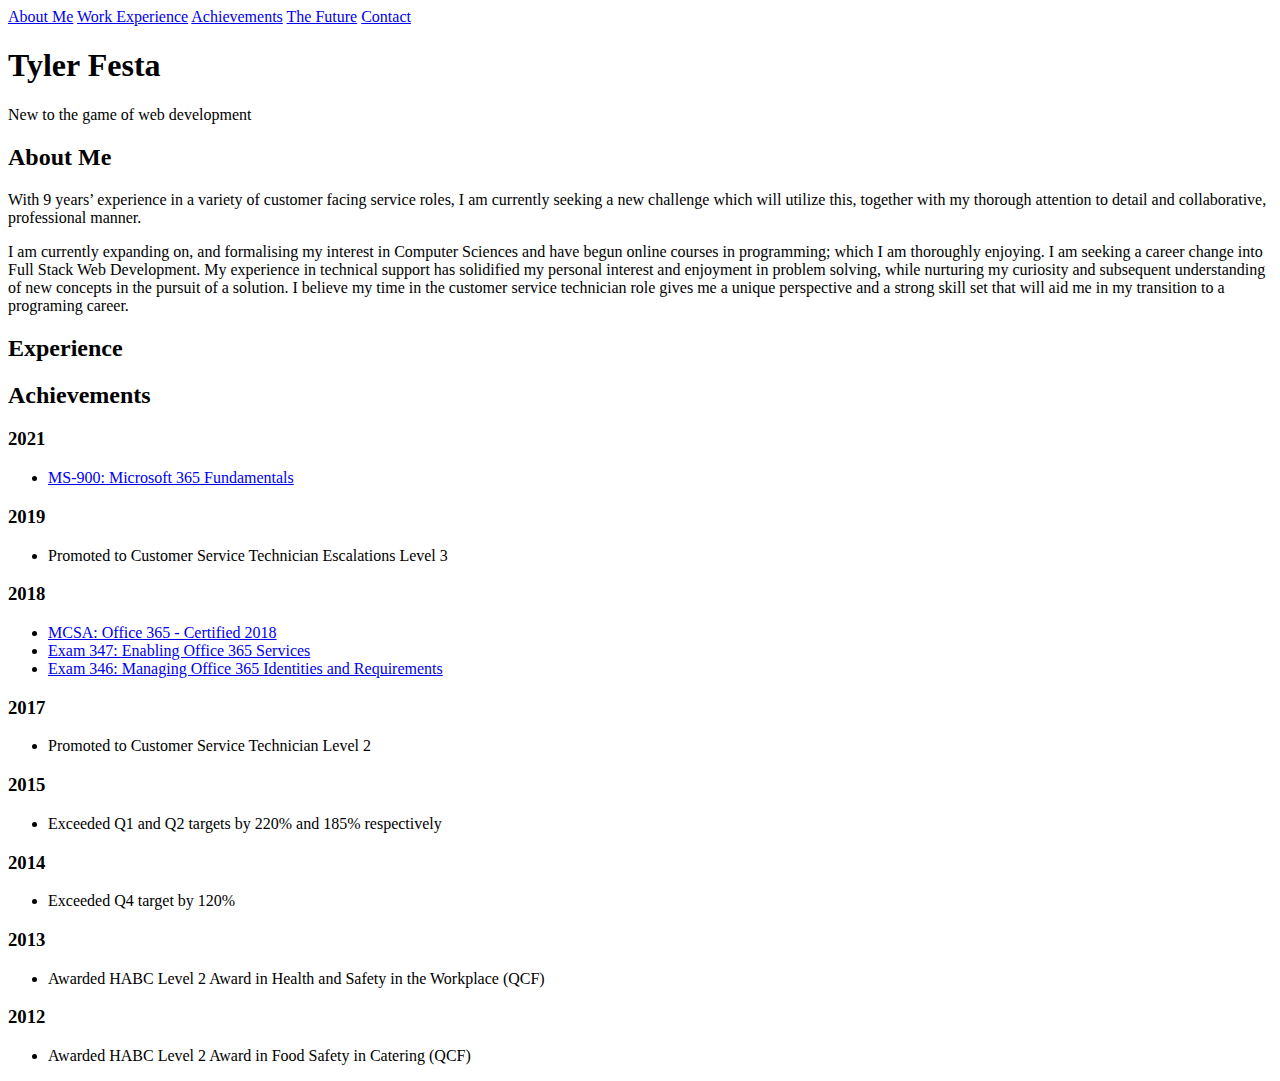
==== index.html @ e2951ddf "Added to index.html" ====
<!DOCTYPE html>
<html lang="en">
<head>
    <meta charset="UTF-8">
    <meta http-equiv="X-UA-Compatible" content="IE=edge">
    <meta name="viewport" content="width=device-width, initial-scale=1.0">
    <title>Me</title>
</head>
<body>
    <div class="navlinks">
        <a href="#about">About Me</a>
        <a href="#work_experience">Work Experience</a>
        <a href="#achievements">Achievements</a>
        <a href="#future">The Future</a>
        <a href="#contact">Contact</a>
    </div>

    <div id="heading">
        <h1>Tyler Festa</h1>
            <p>New to the game of web development</p>
    </div>

    <div id="about">
        <h2>About Me</h2>
            <p>With 9 years’ experience in a variety of customer facing service roles, I am currently seeking a new challenge which will utilize this, together with my thorough attention to detail and collaborative, professional manner.</p>
            <p>I am currently expanding on, and formalising my interest in Computer Sciences and have begun online courses in programming; which I am thoroughly enjoying. I am seeking a career change into Full Stack Web Development. My experience in technical support has solidified my personal interest and enjoyment in problem solving, while nurturing my curiosity and subsequent understanding of new concepts in the pursuit of a solution. I believe my time in the customer service technician role gives me a unique perspective and a strong skill set that will aid me in my transition to a programing career.</p>
    </div>

    <div id="work_experience">
        <h2>Experience</h2>
    </div>

    <div id="achievements">
        <h2>Achievements</h2>
        <h3>2021</h3>
            <ul>
                <li><a href="https://www.credly.com/earner/earned/badge/b4955fe1-476f-4d46-94b1-3e20946c7277">MS-900: Microsoft 365 Fundamentals</a></li>
            </ul>
        <h3>2019</h3>
            <ul>
                <li>Promoted to Customer Service Technician Escalations Level 3</li>
            </ul>
        <h3>2018</h3>
            <ul>
                <li><a href="https://www.credly.com/badges/7a3b6a18-4e28-48bc-802f-16263716eb67">MCSA: Office 365 - Certified 2018</a></li>
                <li><a href="https://www.credly.com/badges/e9ecf641-6591-47c2-af6b-93a1c592204f">Exam 347: Enabling Office 365 Services</a></li>
                <li><a href="https://www.credly.com/badges/f610f5bb-20c2-4cc0-8695-f60c1292ffde">Exam 346: Managing Office 365 Identities and Requirements</a></li>
            </ul>
        <h3>2017</h3>
            <ul>
                <li>Promoted to Customer Service Technician Level 2</li>
            </ul>
        <h3>2015</h3>
            <ul>
                <li>Exceeded Q1 and Q2 targets by 220% and 185% respectively</li>
            </ul>
        <h3>2014</h3>
            <ul>
                <li>Exceeded Q4 target by 120%</li>
            </ul>
        <h3>2013</h3>
            <ul>
                <li>Awarded HABC Level 2 Award in Health and Safety in the Workplace (QCF)</li>
            </ul>
        <h3>2012</h3>
            <ul>
                <li>Awarded HABC Level 2 Award in Food Safety in Catering (QCF)</li>
            </ul>
    </div>
</body>
</html>
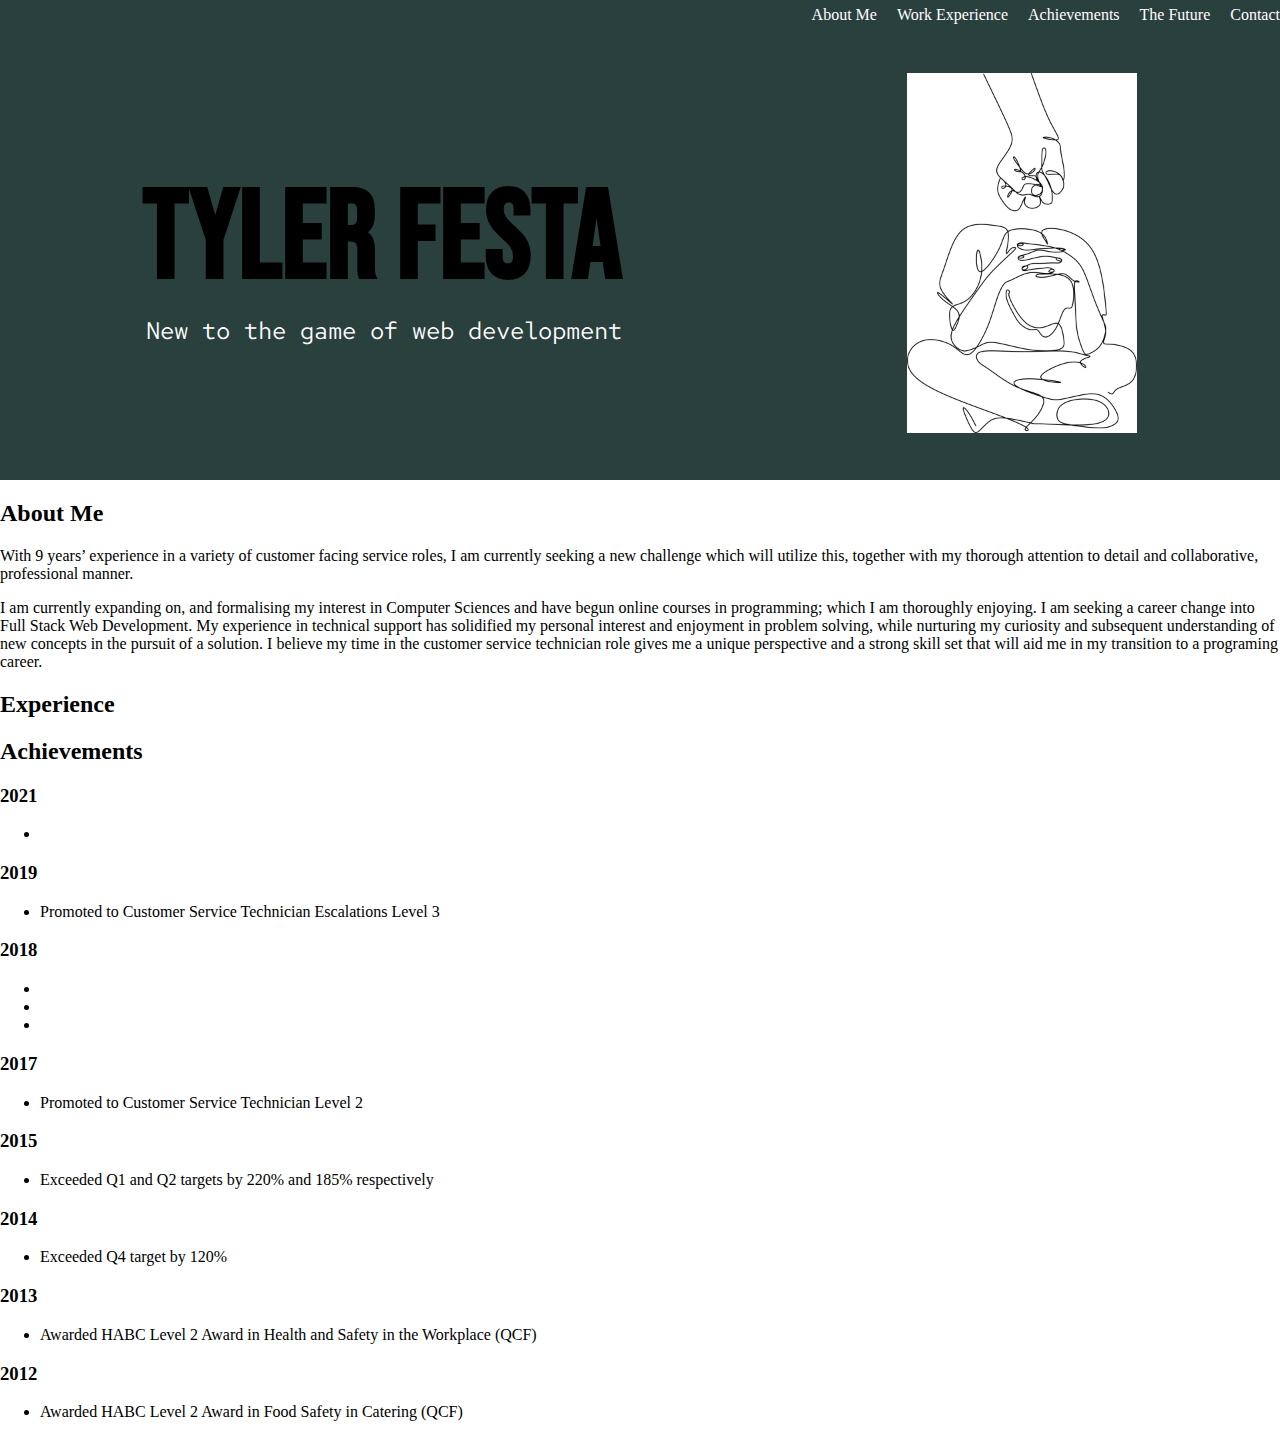
==== commit 7cb1a89a: "Style changes" ====
--- a/index.html
+++ b/index.html
@@ -4,22 +4,38 @@
     <meta charset="UTF-8">
     <meta http-equiv="X-UA-Compatible" content="IE=edge">
     <meta name="viewport" content="width=device-width, initial-scale=1.0">
+    <link rel=stylesheet type="text/css" href="css/style.css">
+
+    <link rel="preconnect" href="https://fonts.googleapis.com">
+    <link rel="preconnect" href="https://fonts.gstatic.com" crossorigin>
+    <link href="https://fonts.googleapis.com/css2?family=Bebas+Neue&display=swap" rel="stylesheet"> 
+
+    <link rel="preconnect" href="https://fonts.googleapis.com">
+    <link rel="preconnect" href="https://fonts.gstatic.com" crossorigin>
+    <link href="https://fonts.googleapis.com/css2?family=Red+Hat+Mono:ital,wght@1,300&display=swap" rel="stylesheet"> 
     <title>Me</title>
 </head>
 <body>
-    <div class="navlinks">
-        <a href="#about">About Me</a>
-        <a href="#work_experience">Work Experience</a>
-        <a href="#achievements">Achievements</a>
-        <a href="#future">The Future</a>
-        <a href="#contact">Contact</a>
+    <div class="intro">
+        <div class="navlinks">
+            <a href="#about">About Me</a>
+            <a href="#work_experience">Work Experience</a>
+            <a href="#achievements">Achievements</a>
+            <a href="#future">The Future</a>
+            <a href="#contact">Contact</a>
+        </div>
+
+        <div id="title_card">
+            <div id="heading">
+                <h1 id="title">Tyler Festa</h1>
+                <p id="intro_subtext">New to the game of web development</p>
+            </div>
+            <div id="profile_image">
+                <img src="images/profile_stock.jpeg" alt="Profile Image" width="230" height="360">
+            </div>
+        </div>
     </div>
-
-    <div id="heading">
-        <h1>Tyler Festa</h1>
-            <p>New to the game of web development</p>
-    </div>
-
+    
     <div id="about">
         <h2>About Me</h2>
             <p>With 9 years’ experience in a variety of customer facing service roles, I am currently seeking a new challenge which will utilize this, together with my thorough attention to detail and collaborative, professional manner.</p>
--- a/css/style.css
+++ b/css/style.css
@@ -0,0 +1,56 @@
+body {
+    margin: 0;
+    padding: 0;
+}
+
+.intro {
+    margin: 0;
+    padding: 0;
+    background-color: #2A403D;
+}
+
+.navlinks {
+    display: flex;
+    justify-content: flex-end;
+    align-items: center;
+    gap: 20px;
+    height: 30px;
+}
+
+a {
+    text-decoration: none;
+    color: #FFFFFF;
+}
+
+#title_card {
+    display: flex;
+    align-items: center;
+    justify-content: space-around;
+    width: auto;
+    height: 450px;
+}
+
+#heading {
+
+}
+
+#title {
+    font-family: 'Bebas Neue', cursive;
+    font-size: 125px;
+    margin: 0;
+    padding: 0;
+    text-align: right;
+}
+
+#intro_subtext {
+    font-family: 'Red Hat Mono', monospace;
+    color: #FFFFFF;
+    font-size: 24px;
+    margin: 0;
+    padding: 0;
+    text-align: right;
+}
+
+#profile_image {
+
+}